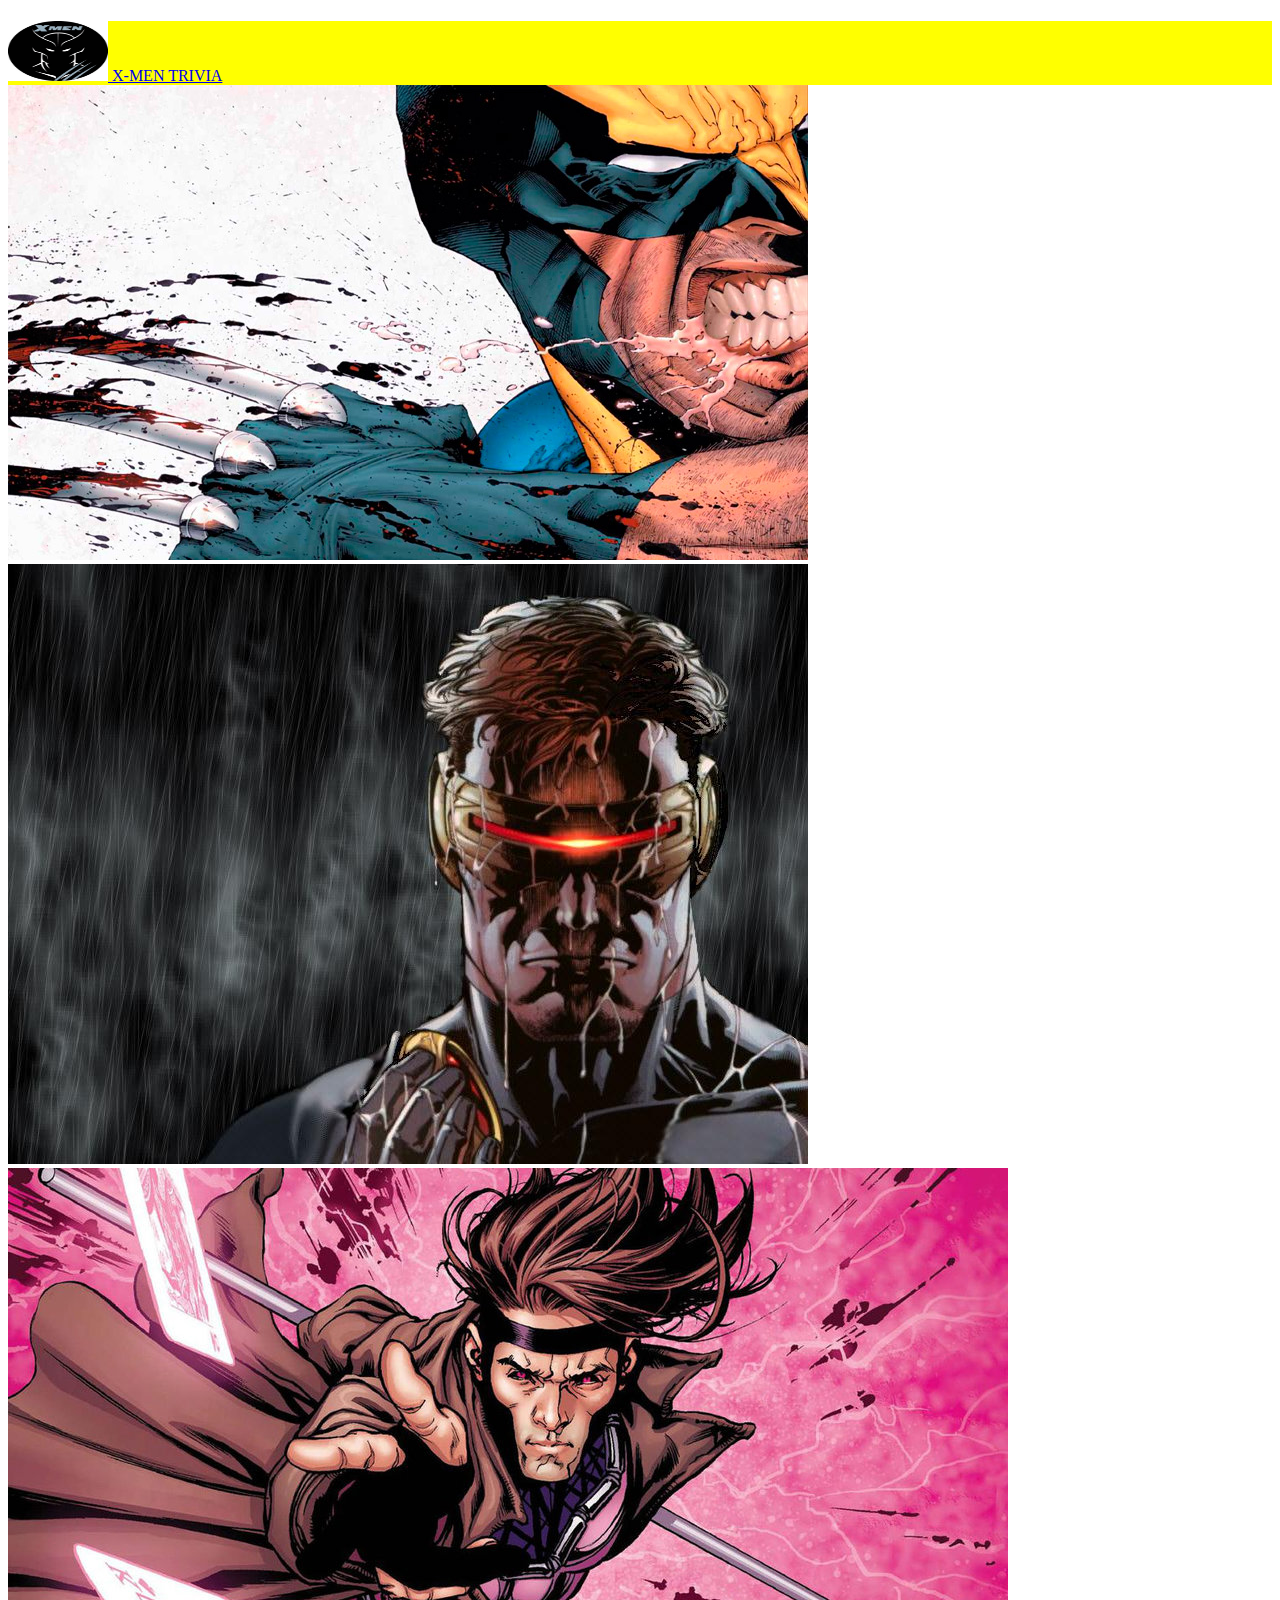
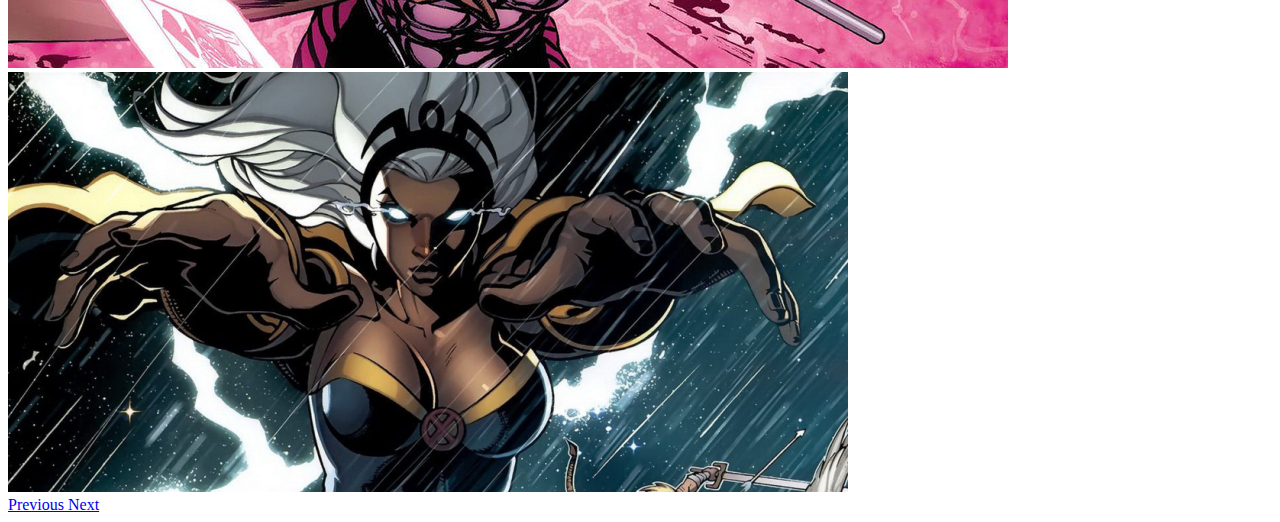
==== trivia.html @ 79689be7 "skeleton, html, css, images, jquery" ====
<!DOCTYPE html>
<html class="no-js">

<head>
    <meta charset="utf-8">
    <meta http-equiv="X-UA-Compatible" content="IE=edge">
    <title>TRIVIA GAME</title>
    <meta name="description" content="">
    <meta name="viewport" content="width=device-width, initial-scale=1">
    <link rel="stylesheet" href="TriviaGame/assets/css/style.css">
    <link rel="stylesheet" href="https://stackpath.bootstrapcdn.com/bootstrap/4.1.3/css/bootstrap.min.css" integrity="sha384-MCw98/SFnGE8fJT3GXwEOngsV7Zt27NXFoaoApmYm81iuXoPkFOJwJ8ERdknLPMO"
        crossorigin="anonymous">
</head>

<body>
    <header></header>
    <h1></h1>
    <!-- Image and text -->
    <nav class="navbar navbar-light" style="background-color: yellow;">
        <a class="navbar-brand" href="#">
            <img src="TriviaGame/assets/images/xmenlogo.jpg" width="100" height="60" class="d-inline-block align-top" alt="">            X-MEN
            TRIVIA
        </a>
    </nav>
    <div class="Container">
        <div id="carouselExampleFade" class="carousel slide carousel-fade" data-ride="carousel">
            <div class="carousel-inner">
                <div class="carousel-item active">
                    <img class="d-block w-100" src="TriviaGame/assets/images/Wolverine background.jpg" alt="First slide">
                </div>
                <div class="carousel-item">
                    <img class="d-block w-100" src="TriviaGame/assets/images/Cyclops.jpg" alt="Second slide">
                </div>
                <div class="carousel-item">
                    <img class="d-block w-100" src="TriviaGame/assets/images/Gambit.jpg" alt="Third slide">
                </div>
                <div class="carousel-item">
                    <img class="d-block w-100" src="TriviaGame/assets/images/storm.jpg" alt="Fourth slide">
                </div>
            </div>
            <a class="carousel-control-prev" href="#carouselExampleFade" role="button" data-slide="prev">
                <span class="carousel-control-prev-icon" aria-hidden="true"></span>
                <span class="sr-only">Previous</span>
            </a>
            <a class="carousel-control-next" href="#carouselExampleFade" role="button" data-slide="next">
                <span class="carousel-control-next-icon" aria-hidden="true"></span>
                <span class="sr-only">Next</span>
            </a>
        </div>
    </div>




    <script src="TriviaGame/assets/Javascript/app.js" async defer></script>
    <script src="https://code.jquery.com/jquery-3.3.1.min.js" integrity="sha256-FgpCb/KJQlLNfOu91ta32o/NMZxltwRo8QtmkMRdAu8="
        crossorigin="anonymous"></script>
</body>

</html>
---- TriviaGame/assets/css/style.css ----

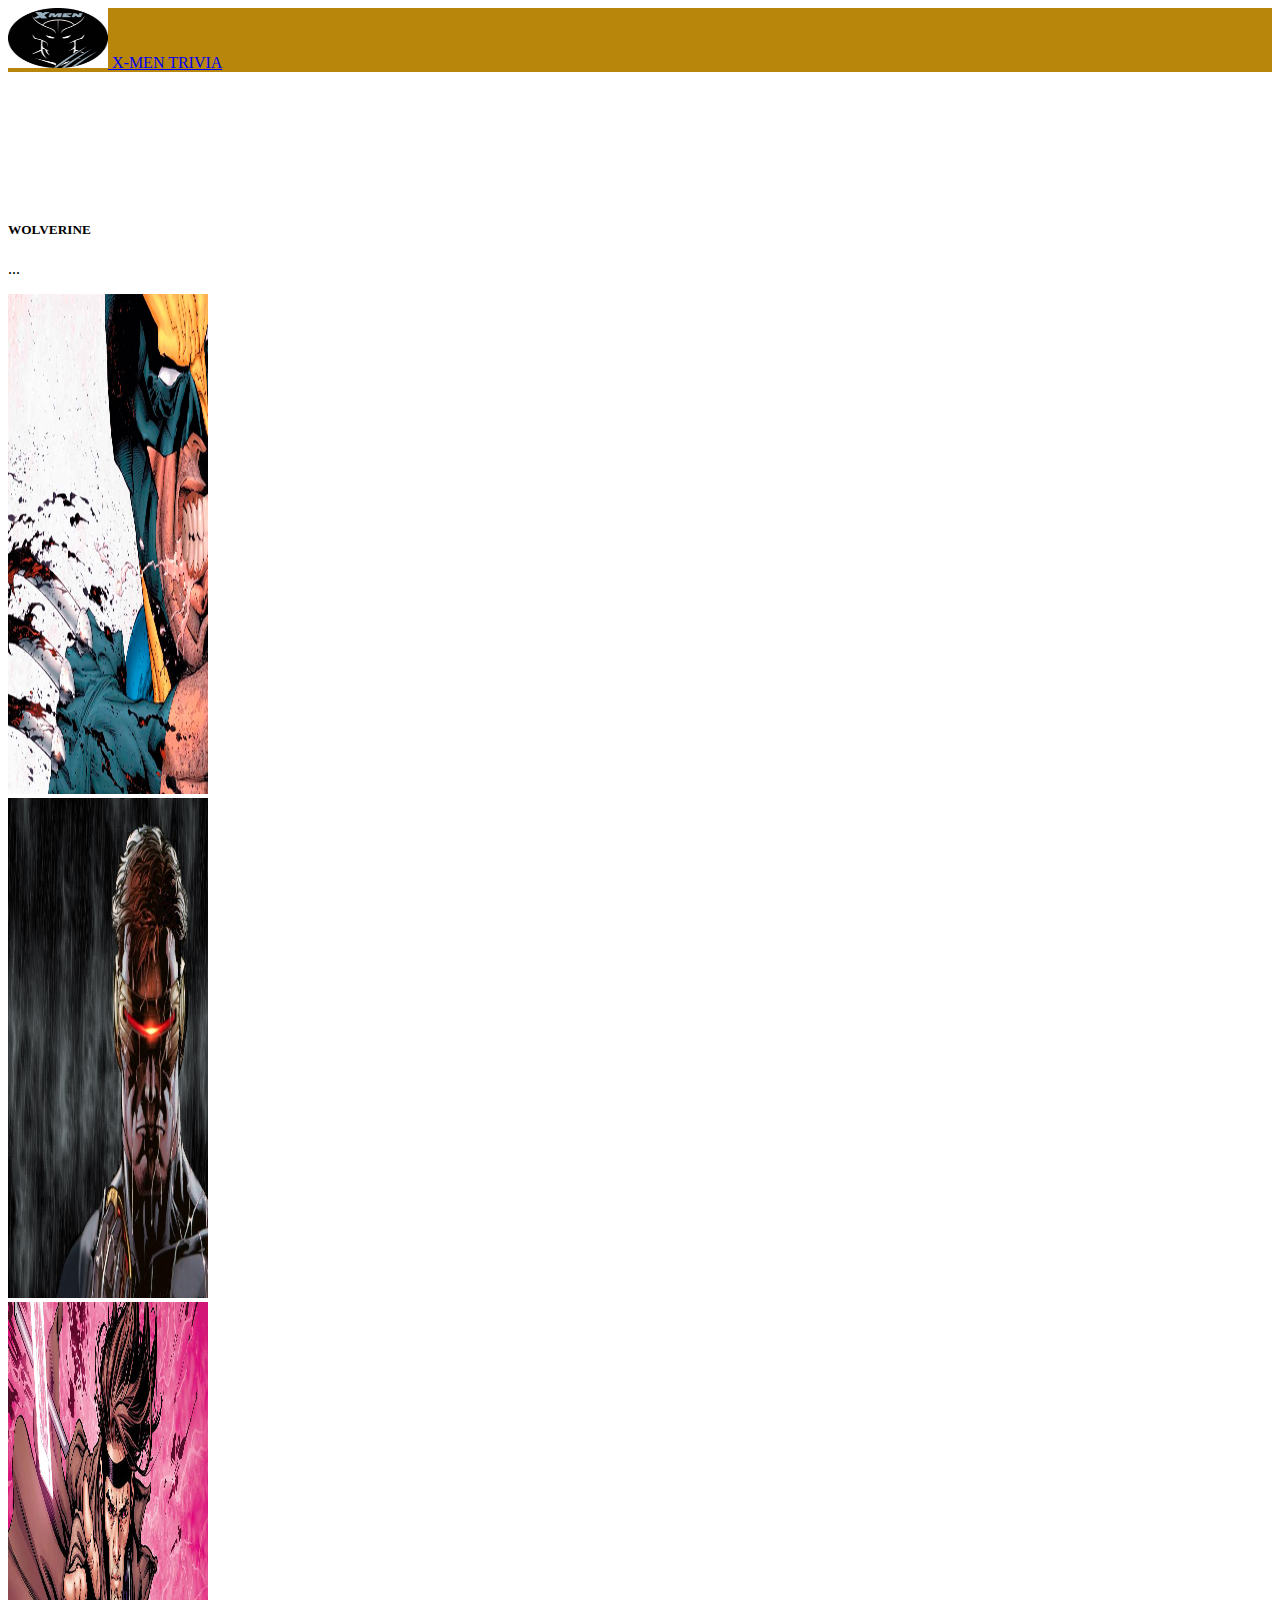
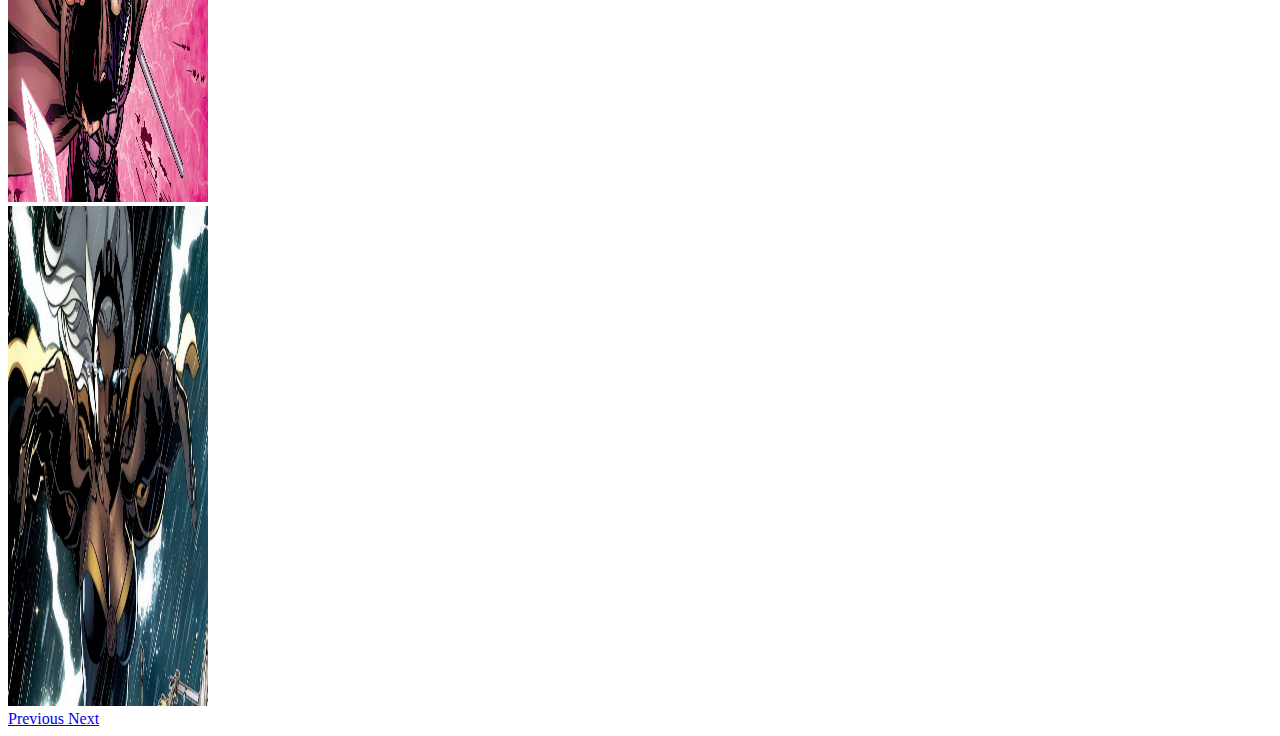
==== commit 4933b7f2: "slideshow works" ====
--- a/trivia.html
+++ b/trivia.html
@@ -13,19 +13,20 @@
 </head>
 
 <body>
-    <header></header>
-    <h1></h1>
-    <!-- Image and text -->
-    <nav class="navbar navbar-light" style="background-color: yellow;">
+    <nav class="navbar navbar-light" style="background-color: darkgoldenrod ;">
         <a class="navbar-brand" href="#">
             <img src="TriviaGame/assets/images/xmenlogo.jpg" width="100" height="60" class="d-inline-block align-top" alt="">            X-MEN
             TRIVIA
         </a>
     </nav>
-    <div class="Container">
+    <div class="container">
         <div id="carouselExampleFade" class="carousel slide carousel-fade" data-ride="carousel">
             <div class="carousel-inner">
                 <div class="carousel-item active">
+                        <div class="carousel-caption d-none d-md-block">
+                                <h5>WOLVERINE</h5>
+                                <p>...</p>
+                              </div>
                     <img class="d-block w-100" src="TriviaGame/assets/images/Wolverine background.jpg" alt="First slide">
                 </div>
                 <div class="carousel-item">
@@ -33,6 +34,7 @@
                 </div>
                 <div class="carousel-item">
                     <img class="d-block w-100" src="TriviaGame/assets/images/Gambit.jpg" alt="Third slide">
+
                 </div>
                 <div class="carousel-item">
                     <img class="d-block w-100" src="TriviaGame/assets/images/storm.jpg" alt="Fourth slide">
@@ -52,9 +54,14 @@
 
 
 
-    <script src="TriviaGame/assets/Javascript/app.js" async defer></script>
+
     <script src="https://code.jquery.com/jquery-3.3.1.min.js" integrity="sha256-FgpCb/KJQlLNfOu91ta32o/NMZxltwRo8QtmkMRdAu8="
         crossorigin="anonymous"></script>
+    <script src="TriviaGame/assets/Javascript/app.js" async defer></script>
+    <script src="https://code.jquery.com/jquery-3.3.1.slim.min.js" integrity="sha384-q8i/X+965DzO0rT7abK41JStQIAqVgRVzpbzo5smXKp4YfRvH+8abtTE1Pi6jizo" crossorigin="anonymous"></script>
+    <script src="https://cdnjs.cloudflare.com/ajax/libs/popper.js/1.14.3/umd/popper.min.js" integrity="sha384-ZMP7rVo3mIykV+2+9J3UJ46jBk0WLaUAdn689aCwoqbBJiSnjAK/l8WvCWPIPm49" crossorigin="anonymous"></script>
+    <script src="https://stackpath.bootstrapcdn.com/bootstrap/4.1.3/js/bootstrap.min.js" integrity="sha384-ChfqqxuZUCnJSK3+MXmPNIyE6ZbWh2IMqE241rYiqJxyMiZ6OW/JmZQ5stwEULTy" crossorigin="anonymous"></script>
+
 </body>
 
 </html>--- a/TriviaGame/assets/css/style.css
+++ b/TriviaGame/assets/css/style.css
@@ -1 +1,13 @@
+body{
+    background: url("https://www.wallpaperflare.com/static/296/937/98/marvel-comics-magneto-x-men-man-wallpaper.jpg");
+    background: no-repeat cover;
+}
+.container{
+    margin-left: auto;
+    margin-top: 150px;
+}
+.d-block {
+    width: 200px;
+    height:500px;
+}
 
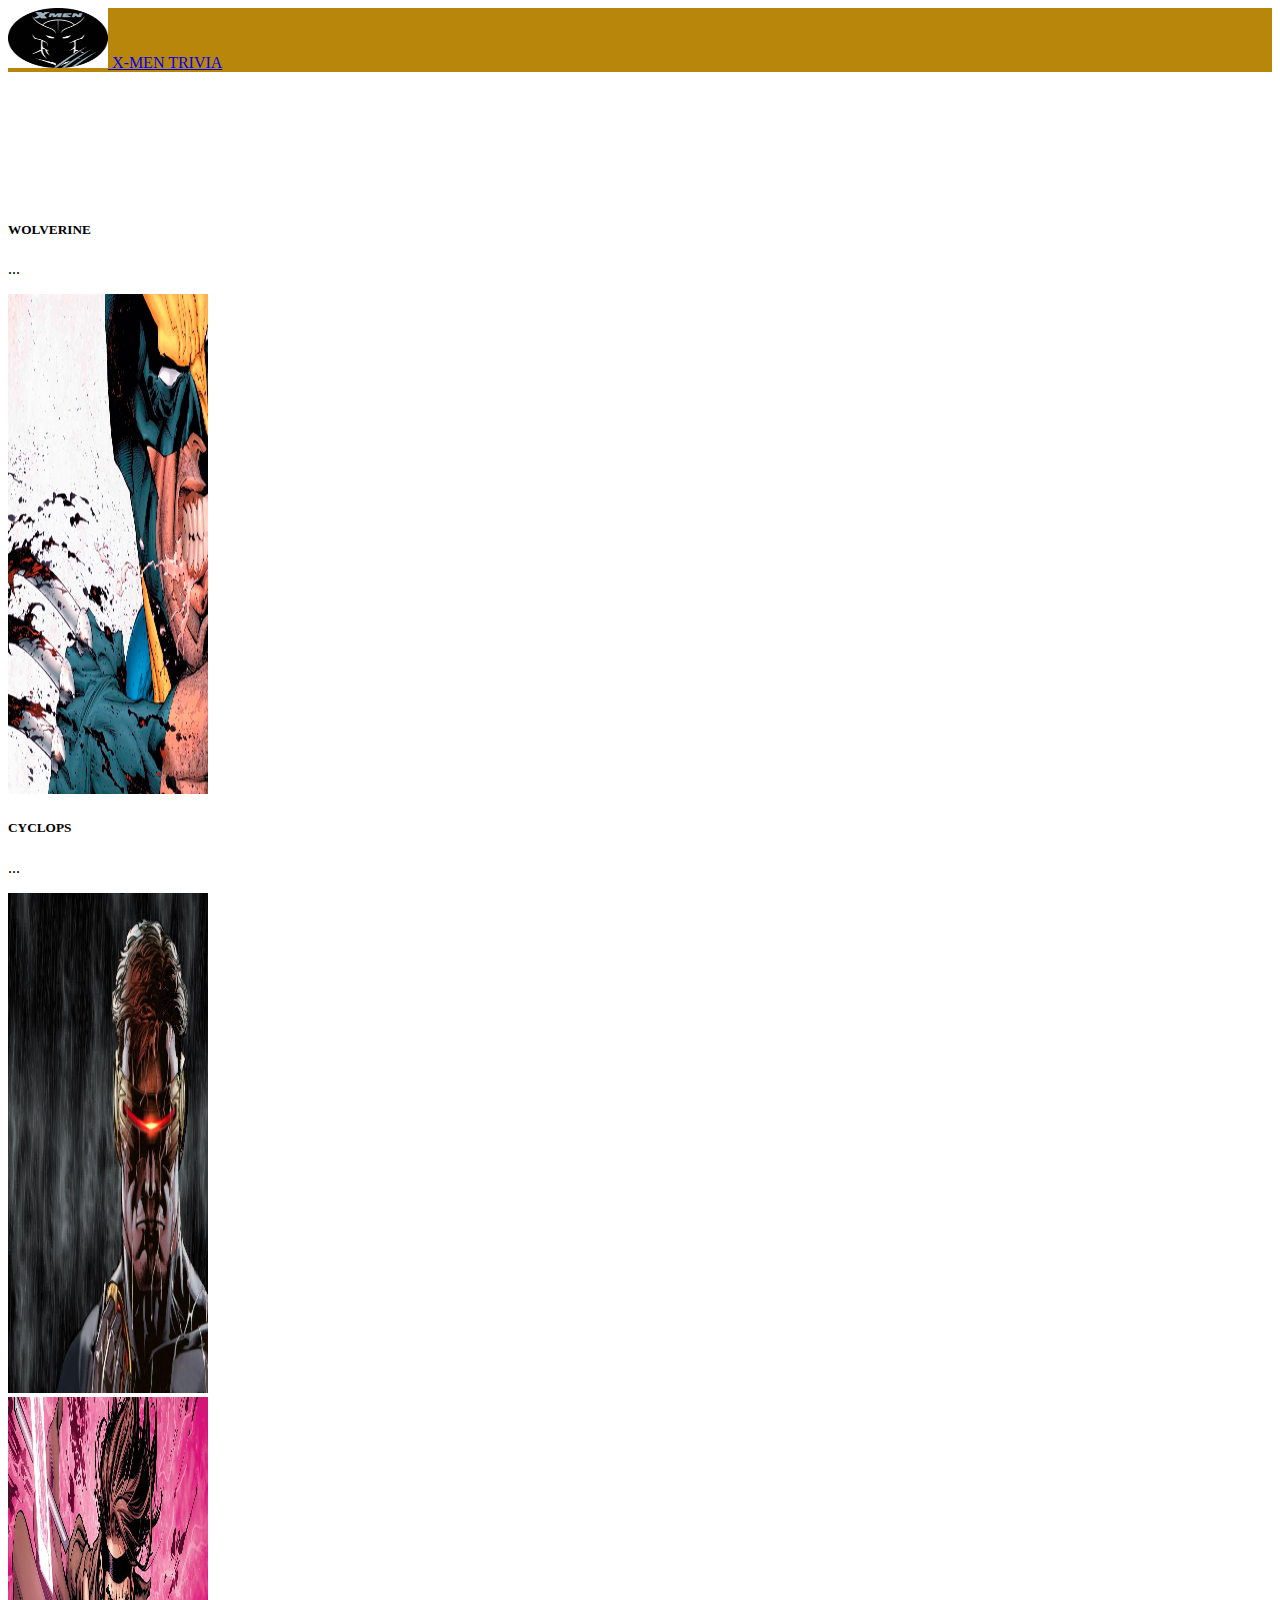
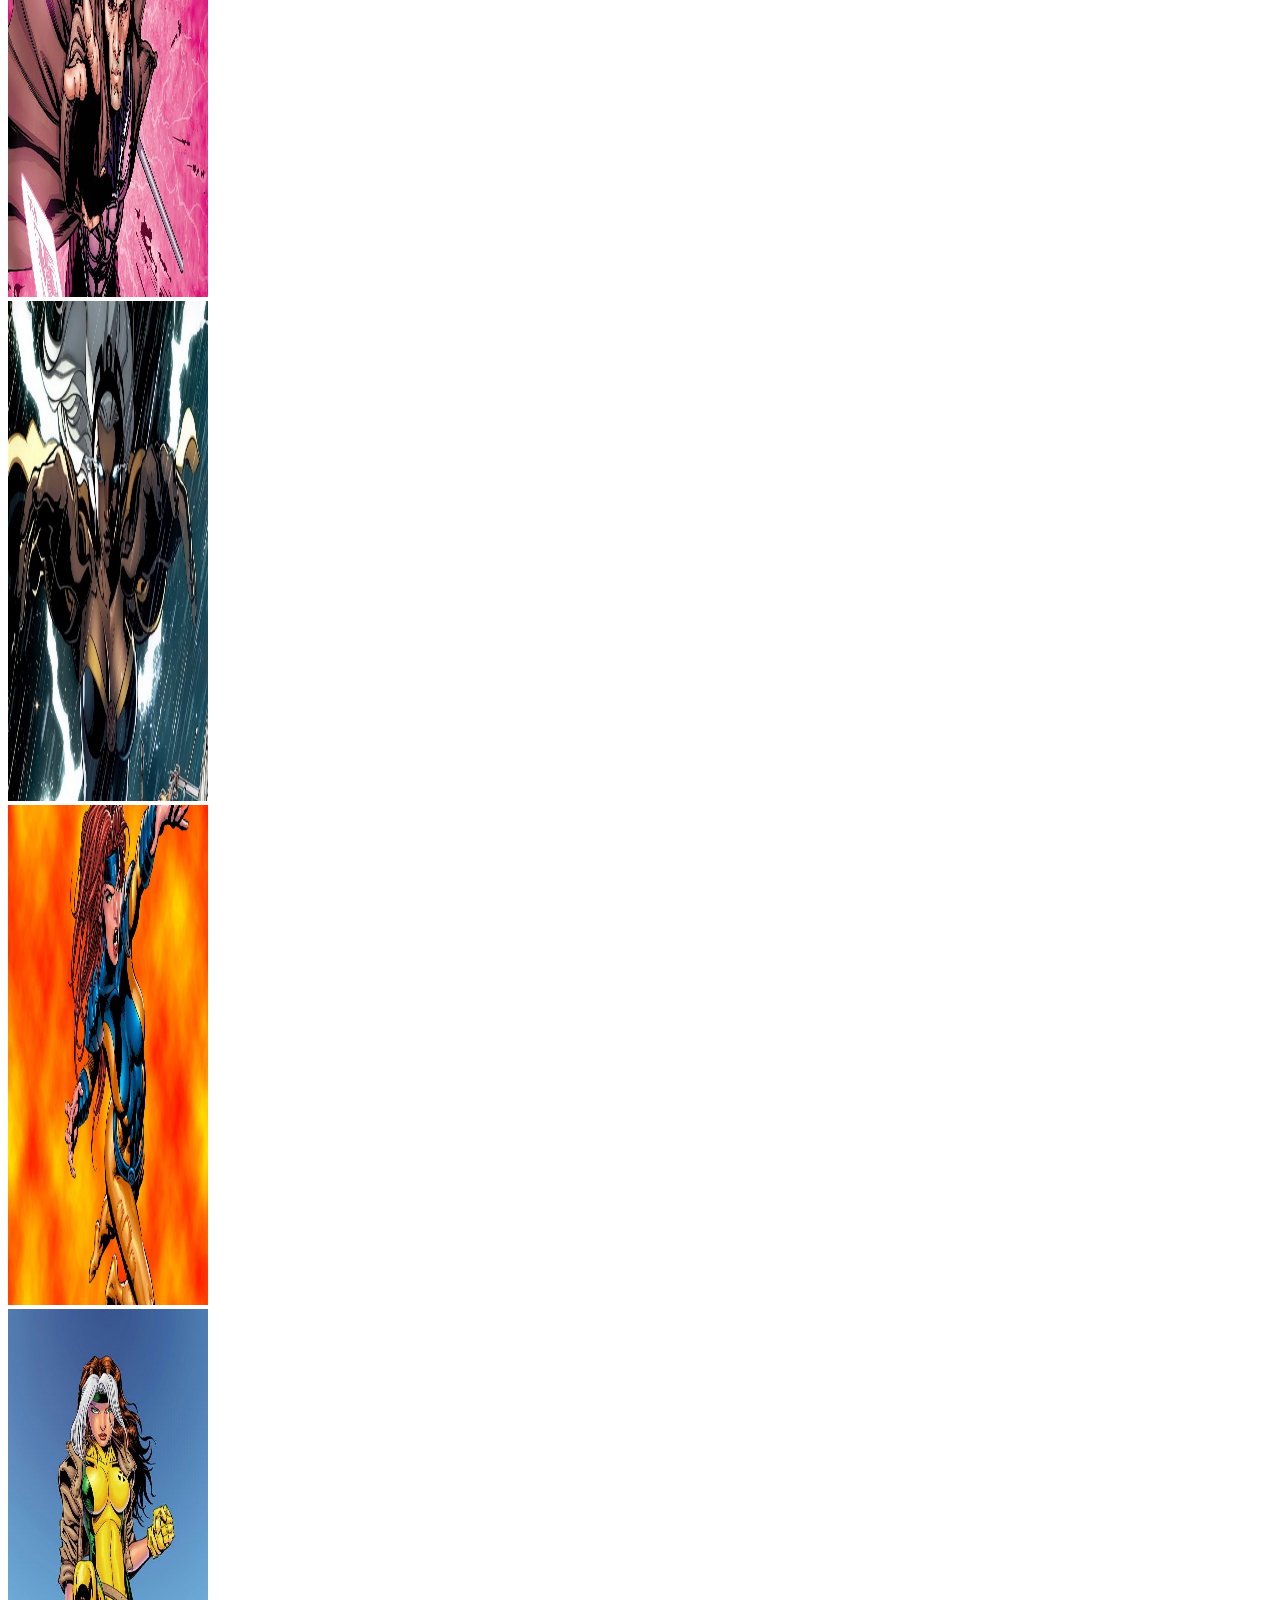
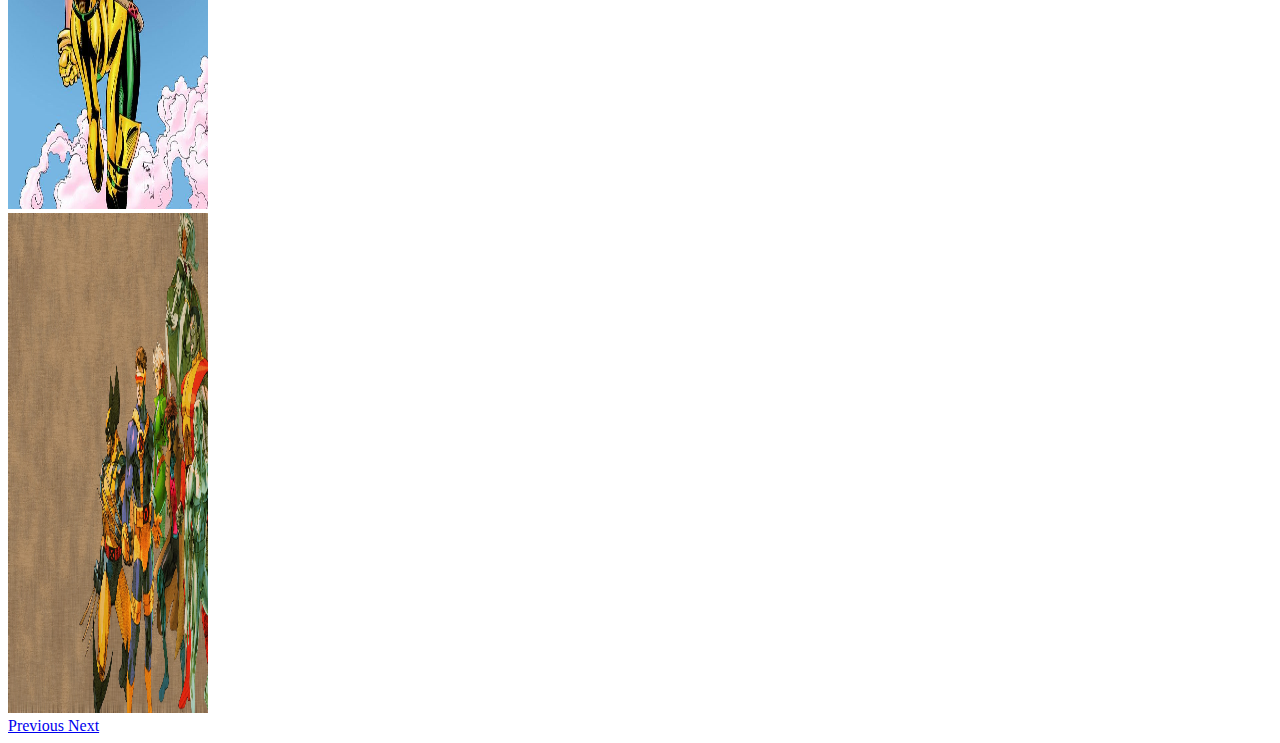
==== commit 0fad0ac2: "additional slides" ====
--- a/trivia.html
+++ b/trivia.html
@@ -23,13 +23,17 @@
         <div id="carouselExampleFade" class="carousel slide carousel-fade" data-ride="carousel">
             <div class="carousel-inner">
                 <div class="carousel-item active">
-                        <div class="carousel-caption d-none d-md-block">
-                                <h5>WOLVERINE</h5>
-                                <p>...</p>
-                              </div>
+                    <div class="carousel-caption d-none d-md-block">
+                        <h5>WOLVERINE</h5>
+                        <p>...</p>
+                    </div>
                     <img class="d-block w-100" src="TriviaGame/assets/images/Wolverine background.jpg" alt="First slide">
                 </div>
                 <div class="carousel-item">
+                    <div class="carousel-caption d-none d-md-block">
+                        <h5>CYCLOPS</h5>
+                        <p>...</p>
+                    </div>
                     <img class="d-block w-100" src="TriviaGame/assets/images/Cyclops.jpg" alt="Second slide">
                 </div>
                 <div class="carousel-item">
@@ -38,6 +42,15 @@
                 </div>
                 <div class="carousel-item">
                     <img class="d-block w-100" src="TriviaGame/assets/images/storm.jpg" alt="Fourth slide">
+                </div>
+                <div class="carousel-item">
+                    <img class="d-block w-100" src="TriviaGame/assets/images/JeanGray.jpg" alt="Fifth slide">
+                </div>
+                <div class="carousel-item">
+                    <img class="d-block w-100" src="TriviaGame/assets/images/Rogue.jpg" alt="sixth slide">
+                </div>
+                <div class="carousel-item">
+                    <img class="d-block w-100" src="TriviaGame/assets/images/xmenteam.jpg" alt="seventh slide">
                 </div>
             </div>
             <a class="carousel-control-prev" href="#carouselExampleFade" role="button" data-slide="prev">
@@ -58,9 +71,12 @@
     <script src="https://code.jquery.com/jquery-3.3.1.min.js" integrity="sha256-FgpCb/KJQlLNfOu91ta32o/NMZxltwRo8QtmkMRdAu8="
         crossorigin="anonymous"></script>
     <script src="TriviaGame/assets/Javascript/app.js" async defer></script>
-    <script src="https://code.jquery.com/jquery-3.3.1.slim.min.js" integrity="sha384-q8i/X+965DzO0rT7abK41JStQIAqVgRVzpbzo5smXKp4YfRvH+8abtTE1Pi6jizo" crossorigin="anonymous"></script>
-    <script src="https://cdnjs.cloudflare.com/ajax/libs/popper.js/1.14.3/umd/popper.min.js" integrity="sha384-ZMP7rVo3mIykV+2+9J3UJ46jBk0WLaUAdn689aCwoqbBJiSnjAK/l8WvCWPIPm49" crossorigin="anonymous"></script>
-    <script src="https://stackpath.bootstrapcdn.com/bootstrap/4.1.3/js/bootstrap.min.js" integrity="sha384-ChfqqxuZUCnJSK3+MXmPNIyE6ZbWh2IMqE241rYiqJxyMiZ6OW/JmZQ5stwEULTy" crossorigin="anonymous"></script>
+    <script src="https://code.jquery.com/jquery-3.3.1.slim.min.js" integrity="sha384-q8i/X+965DzO0rT7abK41JStQIAqVgRVzpbzo5smXKp4YfRvH+8abtTE1Pi6jizo"
+        crossorigin="anonymous"></script>
+    <script src="https://cdnjs.cloudflare.com/ajax/libs/popper.js/1.14.3/umd/popper.min.js" integrity="sha384-ZMP7rVo3mIykV+2+9J3UJ46jBk0WLaUAdn689aCwoqbBJiSnjAK/l8WvCWPIPm49"
+        crossorigin="anonymous"></script>
+    <script src="https://stackpath.bootstrapcdn.com/bootstrap/4.1.3/js/bootstrap.min.js" integrity="sha384-ChfqqxuZUCnJSK3+MXmPNIyE6ZbWh2IMqE241rYiqJxyMiZ6OW/JmZQ5stwEULTy"
+        crossorigin="anonymous"></script>
 
 </body>
 
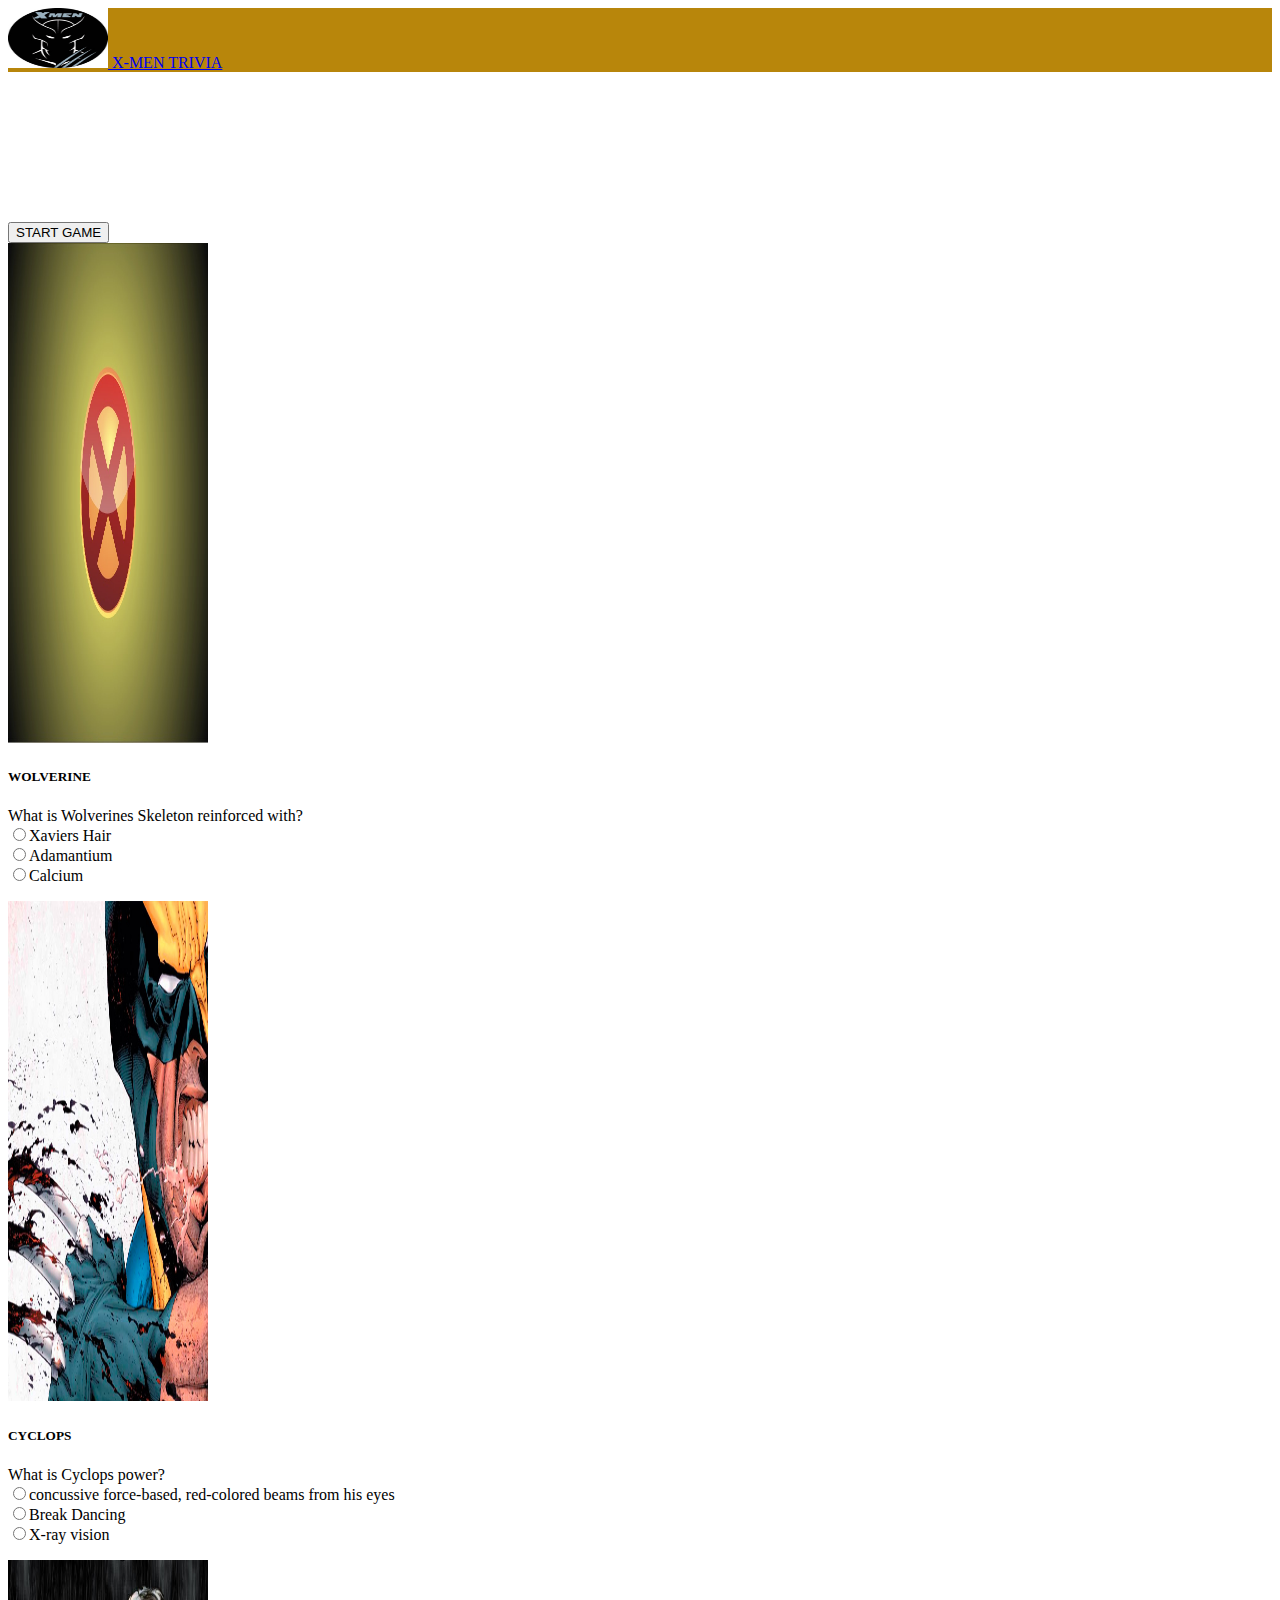
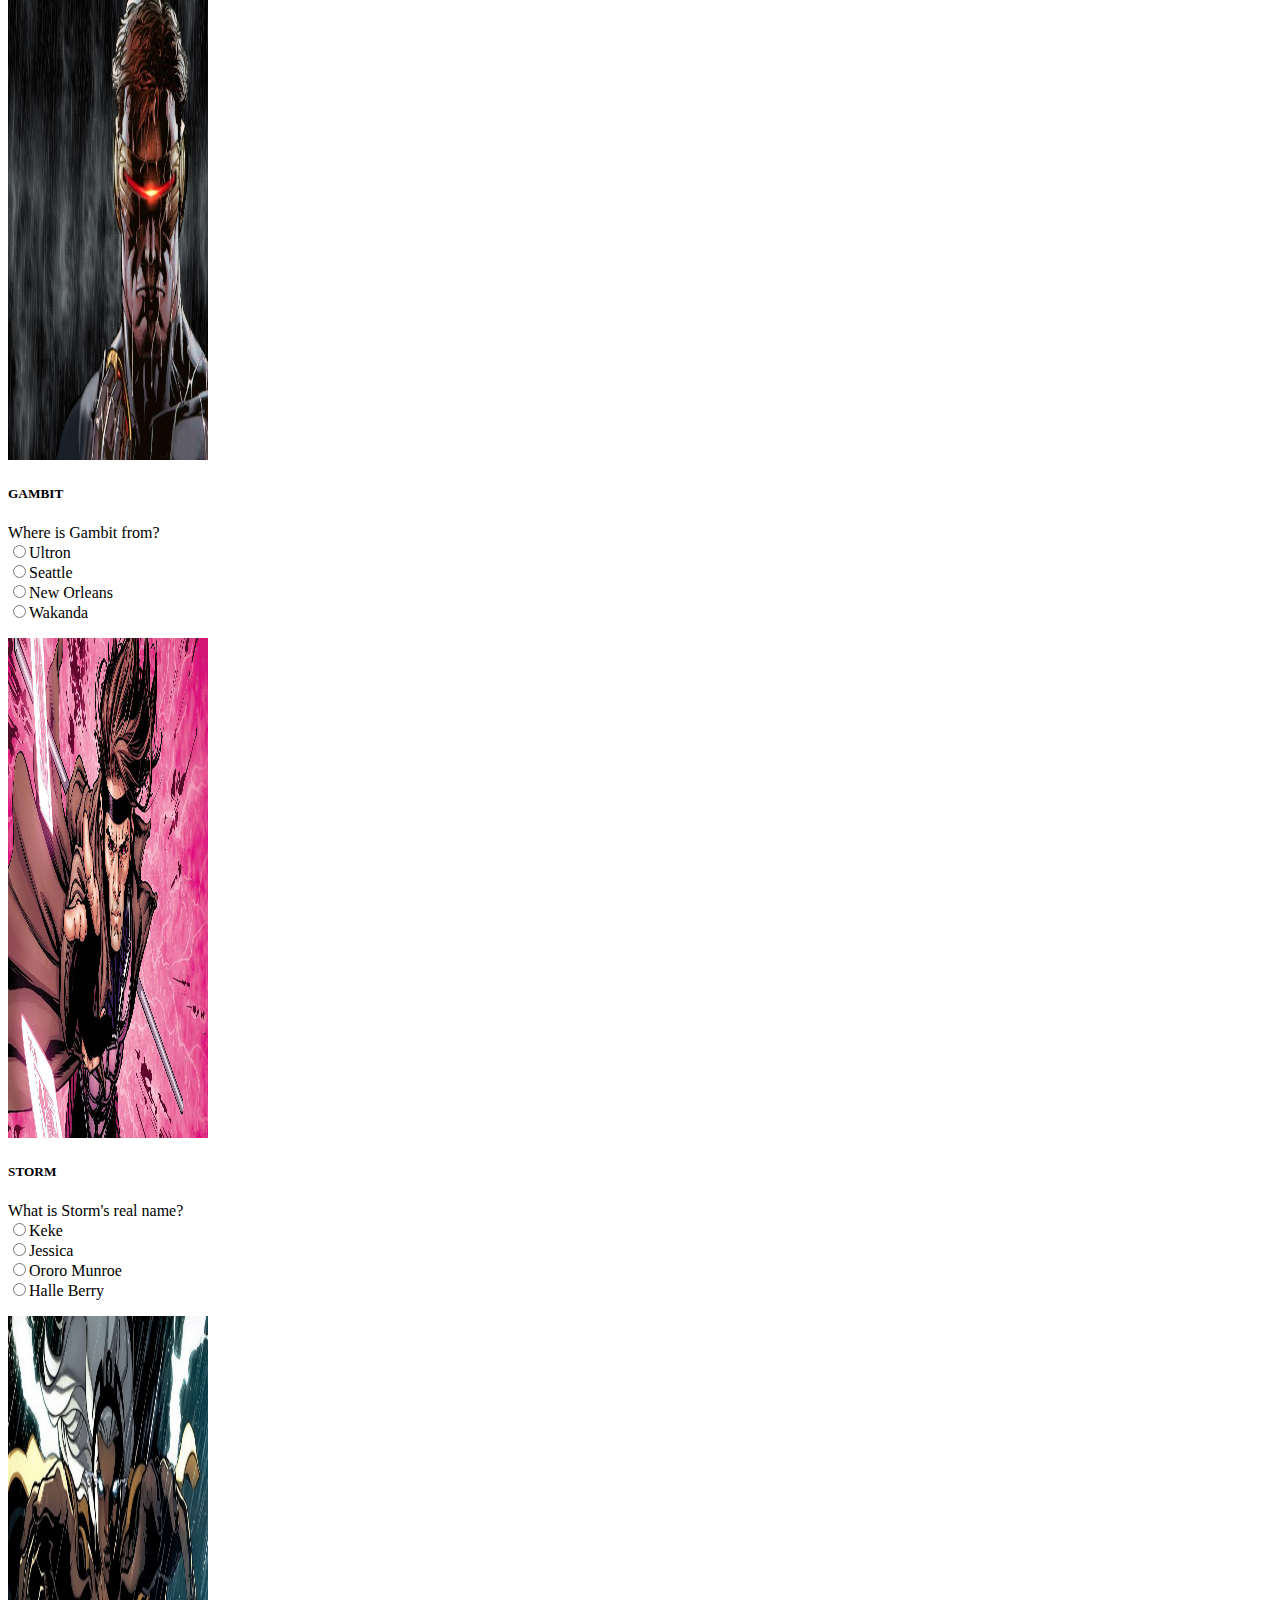
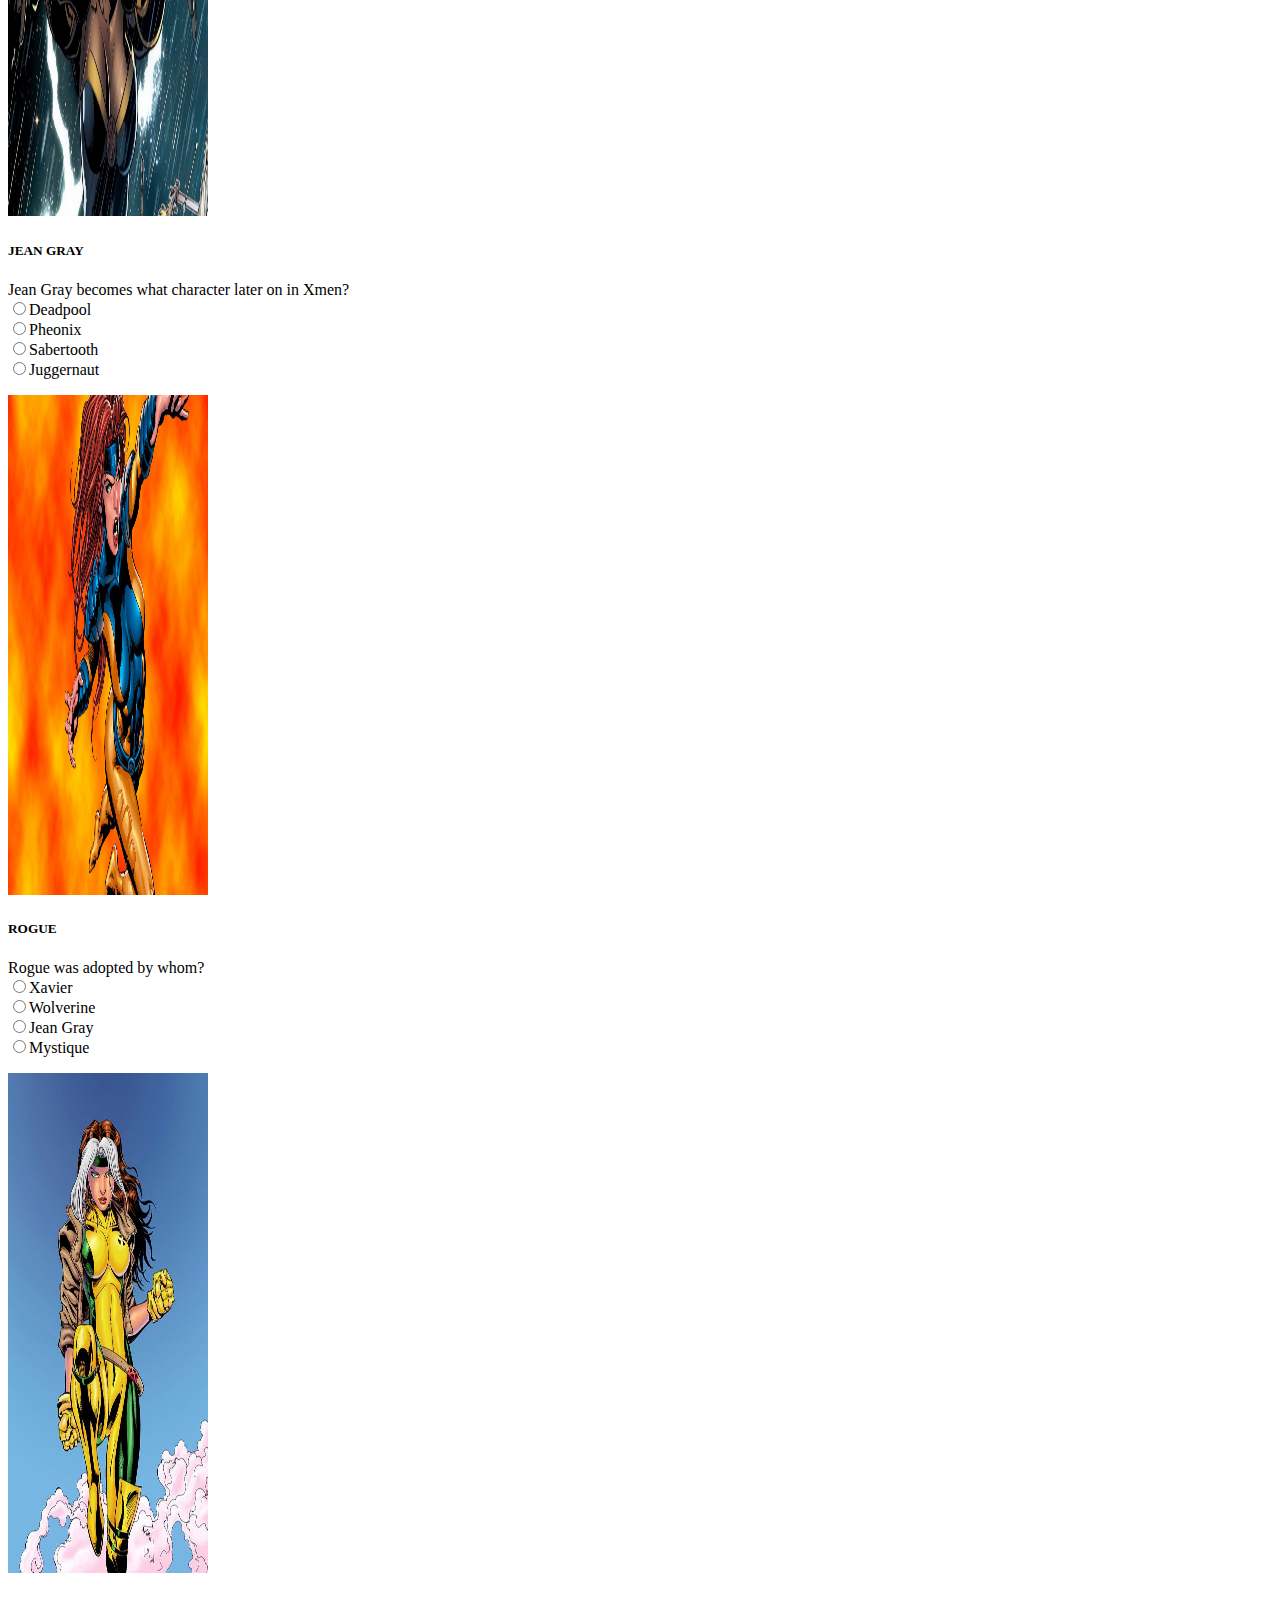
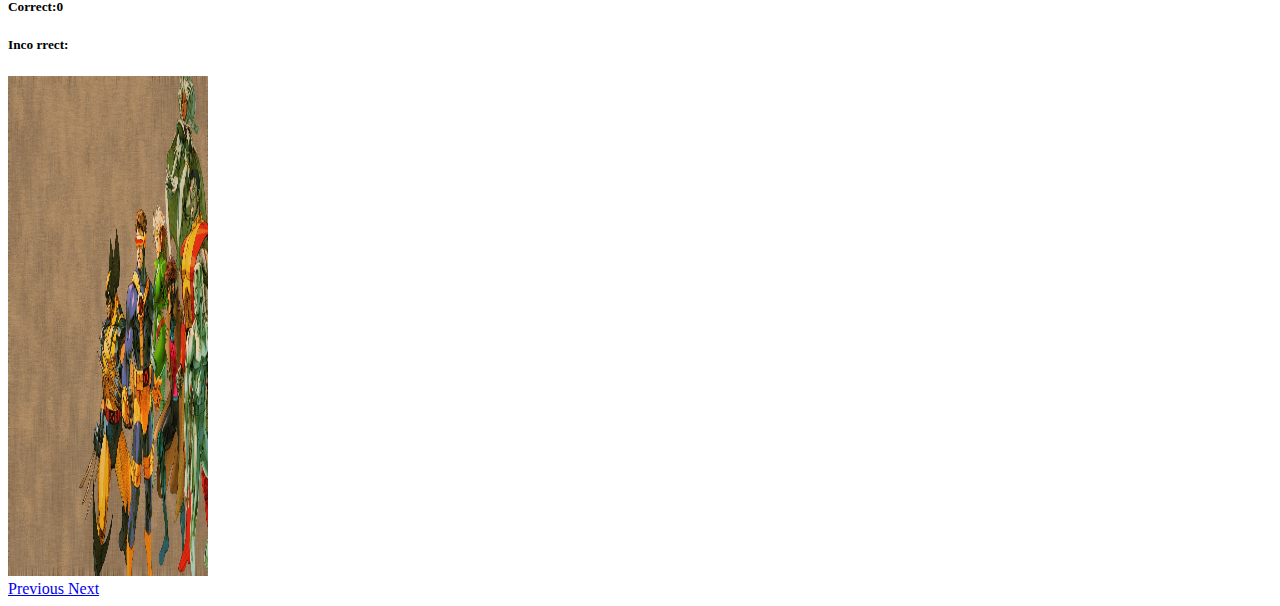
==== commit d36cac1d: "questions and answers" ====
--- a/trivia.html
+++ b/trivia.html
@@ -22,61 +22,86 @@
     <div class="container">
         <div id="carouselExampleFade" class="carousel slide carousel-fade" data-ride="carousel">
             <div class="carousel-inner">
-                <div class="carousel-item active">
+                    <div class="carousel-item active">
+                            <div class="carousel-caption d-none d-md-block">
+                                <button class ="start">START GAME</button>
+                            </div>
+                            <img class="d-block w-100" src="TriviaGame/assets/images/start.jpg" alt=" Start slide">
+                        </div>
+                <div class="carousel-item">
                     <div class="carousel-caption d-none d-md-block">
                         <h5>WOLVERINE</h5>
-                        <p>...</p>
+                        <p class="wolv"></p>
                     </div>
                     <img class="d-block w-100" src="TriviaGame/assets/images/Wolverine background.jpg" alt="First slide">
                 </div>
                 <div class="carousel-item">
                     <div class="carousel-caption d-none d-md-block">
                         <h5>CYCLOPS</h5>
-                        <p>...</p>
+                        <p class="cyc"></p>
                     </div>
                     <img class="d-block w-100" src="TriviaGame/assets/images/Cyclops.jpg" alt="Second slide">
                 </div>
                 <div class="carousel-item">
-                    <img class="d-block w-100" src="TriviaGame/assets/images/Gambit.jpg" alt="Third slide">
-
-                </div>
-                <div class="carousel-item">
-                    <img class="d-block w-100" src="TriviaGame/assets/images/storm.jpg" alt="Fourth slide">
-                </div>
-                <div class="carousel-item">
-                    <img class="d-block w-100" src="TriviaGame/assets/images/JeanGray.jpg" alt="Fifth slide">
-                </div>
-                <div class="carousel-item">
-                    <img class="d-block w-100" src="TriviaGame/assets/images/Rogue.jpg" alt="sixth slide">
-                </div>
-                <div class="carousel-item">
-                    <img class="d-block w-100" src="TriviaGame/assets/images/xmenteam.jpg" alt="seventh slide">
+                    <div class="carousel-caption d-none d-md-block">
+                        <h5>GAMBIT</h5>
+                        <p class="gam"></p>
+                        </div>
+                        <img class="d-block w-100" src="TriviaGame/assets/images/Gambit.jpg" alt="Third slide">
+                    </div>
+                    <div class="carousel-item">
+                        <div class="carousel-caption d-none d-md-block">
+                            <h5>STORM</h5>
+                            <p class="storm"></p>
+                            </div>
+                            <img class="d-block w-100" src="TriviaGame/assets/images/storm.jpg" alt="Fourth slide">
+                        </div>
+                        <div class="carousel-item">
+                                <div class="carousel-caption d-none d-md-block">
+                                        <h5>JEAN GRAY</h5>
+                                        <p class="jean"></p>
+                                        </div>
+                            <img class="d-block w-100" src="TriviaGame/assets/images/JeanGray.jpg" alt="Fifth slide">
+                        </div>
+                        <div class="carousel-item">
+                                <div class="carousel-caption d-none d-md-block">
+                                        <h5>ROGUE</h5>
+                                        <p class="rogue"></p>
+                                        </div>
+                            <img class="d-block w-100" src="TriviaGame/assets/images/Rogue.jpg" alt="sixth slide">
+                        </div>
+                        <div class="carousel-item">
+                            <div class="carousel-caption d-none d-md-block">
+                                <h5 class="corr"> Correct:</h5>
+                                <h5 class ="inco">Inco rrect:</h5>
+                            </div>
+                            <img class="d-block w-100" src="TriviaGame/assets/images/xmenteam.jpg" alt="seventh slide">
+                        </div>
+                    </div>
+                    <a class="carousel-control-prev" href="#carouselExampleFade" role="button" data-slide="prev">
+                        <span class="carousel-control-prev-icon" aria-hidden="true"></span>
+                        <span class="sr-only">Previous</span>
+                    </a>
+                    <a class="carousel-control-next" href="#carouselExampleFade" role="button" data-slide="next">
+                        <span class="carousel-control-next-icon" aria-hidden="true"></span>
+                        <span class="sr-only">Next</span>
+                    </a>
                 </div>
             </div>
-            <a class="carousel-control-prev" href="#carouselExampleFade" role="button" data-slide="prev">
-                <span class="carousel-control-prev-icon" aria-hidden="true"></span>
-                <span class="sr-only">Previous</span>
-            </a>
-            <a class="carousel-control-next" href="#carouselExampleFade" role="button" data-slide="next">
-                <span class="carousel-control-next-icon" aria-hidden="true"></span>
-                <span class="sr-only">Next</span>
-            </a>
-        </div>
-    </div>
 
 
 
 
 
-    <script src="https://code.jquery.com/jquery-3.3.1.min.js" integrity="sha256-FgpCb/KJQlLNfOu91ta32o/NMZxltwRo8QtmkMRdAu8="
-        crossorigin="anonymous"></script>
-    <script src="TriviaGame/assets/Javascript/app.js" async defer></script>
-    <script src="https://code.jquery.com/jquery-3.3.1.slim.min.js" integrity="sha384-q8i/X+965DzO0rT7abK41JStQIAqVgRVzpbzo5smXKp4YfRvH+8abtTE1Pi6jizo"
-        crossorigin="anonymous"></script>
-    <script src="https://cdnjs.cloudflare.com/ajax/libs/popper.js/1.14.3/umd/popper.min.js" integrity="sha384-ZMP7rVo3mIykV+2+9J3UJ46jBk0WLaUAdn689aCwoqbBJiSnjAK/l8WvCWPIPm49"
-        crossorigin="anonymous"></script>
-    <script src="https://stackpath.bootstrapcdn.com/bootstrap/4.1.3/js/bootstrap.min.js" integrity="sha384-ChfqqxuZUCnJSK3+MXmPNIyE6ZbWh2IMqE241rYiqJxyMiZ6OW/JmZQ5stwEULTy"
-        crossorigin="anonymous"></script>
+            <script src="https://code.jquery.com/jquery-3.3.1.min.js" integrity="sha256-FgpCb/KJQlLNfOu91ta32o/NMZxltwRo8QtmkMRdAu8="
+                crossorigin="anonymous"></script>
+            <script src="TriviaGame/assets/Javascript/app.js" async defer></script>
+            <script src="https://code.jquery.com/jquery-3.3.1.slim.min.js" integrity="sha384-q8i/X+965DzO0rT7abK41JStQIAqVgRVzpbzo5smXKp4YfRvH+8abtTE1Pi6jizo"
+                crossorigin="anonymous"></script>
+            <script src="https://cdnjs.cloudflare.com/ajax/libs/popper.js/1.14.3/umd/popper.min.js" integrity="sha384-ZMP7rVo3mIykV+2+9J3UJ46jBk0WLaUAdn689aCwoqbBJiSnjAK/l8WvCWPIPm49"
+                crossorigin="anonymous"></script>
+            <script src="https://stackpath.bootstrapcdn.com/bootstrap/4.1.3/js/bootstrap.min.js" integrity="sha384-ChfqqxuZUCnJSK3+MXmPNIyE6ZbWh2IMqE241rYiqJxyMiZ6OW/JmZQ5stwEULTy"
+                crossorigin="anonymous"></script>
 
 </body>
 
--- a/TriviaGame/assets/css/style.css
+++ b/TriviaGame/assets/css/style.css
@@ -10,4 +10,7 @@
     width: 200px;
     height:500px;
 }
+.question{
+    margin-right: 300px;
+}
 
